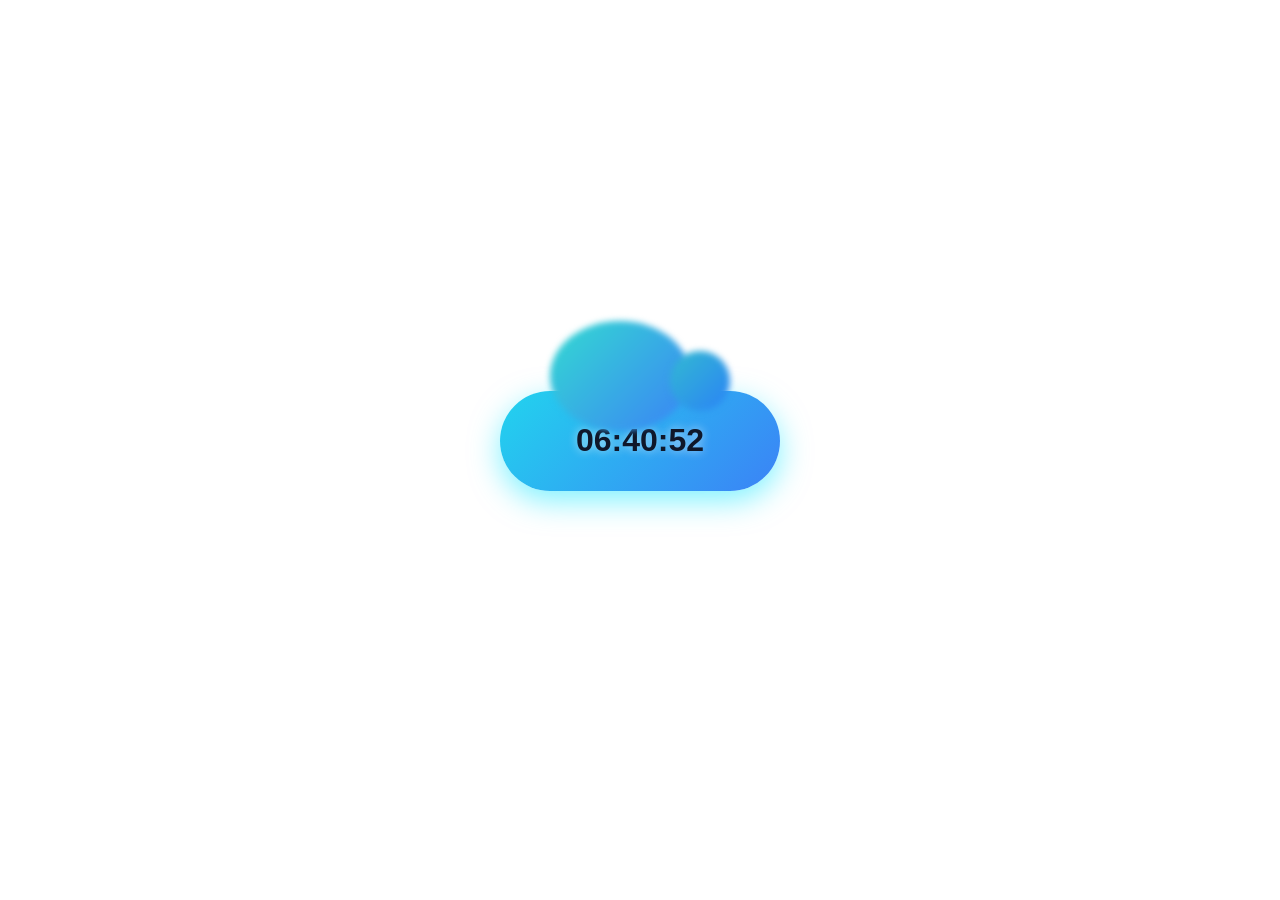
==== apps/cloud/Jam digital.html @ 33696b09 "Add files via upload" ====
<!DOCTYPE html>
<html lang="ms">
<head>
<meta charset="UTF-8">
<title>Jam Awan</title>

<style>
body {
  margin: 0;
  background: transparent;
  font-family: sans-serif;
  display: flex;
  justify-content: center;
  align-items: center;
  height: 100vh;
}

/* CLOUD */
.cloud {
  position: relative;
}

/* CONTAINER (DRAG + RESIZE) */
.cloud-box {
  position: absolute;
  top: 50%;
  left: 50%;
  transform: translate(-50%, -50%);
  width: 300px;
  height: 150px;
  cursor: move;
}

.resize-handle {
  width: 15px;
  height: 15px;
  background:transparent;
  position: absolute;
  right: -5px;
  bottom: -5px;
  cursor: se-resize;
  border-radius: 3px;
}

/* SHAPE */
.cloud-shape {
  width: 280px;
  height: 100px;
 background: linear-gradient(135deg, #22d3ee, #3b82f6);
  border-radius: 60px;
  position: relative;

  display: flex;
  justify-content: center;
  align-items: center;

  box-shadow: 0 10px 30px rgba(0,229,255,0.5);

}

/* bulat kiri */
.cloud-shape::before {
  content: "";
  position: absolute;
  width: 140px;
  height: 110px;
  background: linear-gradient(135deg, #33dad1, #3b82f6);
  
  border-radius: 50%;
  top: -70px;
  left: 50px;
  filter: blur(3px);
}

/* bulat kanan */
.cloud-shape::after {
  content: "";
  position: absolute;
  width: 60px;
  height: 60px;
  background: linear-gradient(135deg, #32bad1, #2b82f6);
  border-radius: 50%;
  top: -40px;
  right: 50px;
  filter: blur(3px);
}

.cloud:hover {
  transform: scale(1.05);
  transition: 0.3s;
}

/* CLOCK */
#clock {
  font-size: 2rem;
  font-weight: bold;
  color: #0f172a;
  text-shadow: 0 0 10px rgba(255,255,255,0.6);
}

.visualizer {
  display: flex;
  gap: 5px;
  justify-content: center;
  margin-top: -1px;
}

.visualizer span {
  width: 8px;
  height: 20px;
  border-radius: 5px;
  animation: bounce 1s infinite ease-in-out, colorChange 5s infinite alternate;
}

/* delay supaya bars tak seragam */
.visualizer span:nth-child(1) { animation-delay: 0s, 0s; }
.visualizer span:nth-child(2) { animation-delay: 0.2s, 0.2s; }
.visualizer span:nth-child(3) { animation-delay: 0.4s, 0.4s; }
.visualizer span:nth-child(4) { animation-delay: 0.6s, 0.6s; }
.visualizer span:nth-child(5) { animation-delay: 0.8s, 0.8s; }
.visualizer span:nth-child(6) { animation-delay: 0.6s, 0.10s; }
.visualizer span:nth-child(7) { animation-delay: 0.4s, 0.12s; }
.visualizer span:nth-child(8) { animation-delay: 0.2s, 0.14s; }

@keyframes bounce {
  0%, 100% { height: 20px; }
  50% { height: 60px; }
}

@keyframes colorChange {
  0% { background: #00e5ff; }
  12.5% { background: #ff3c00; }
  25% { background: #ffdd00; }
  37.5% { background: #6bff00; }
  62.5% { background: #00e5ff; }
    75% { background: #6bff00; }
      87.5% { background: #ff00ff; }
        100% { background: #00e5ff; }
}
</style>

</head>
<body>
<div class="cloud-box"></div>
<div class="cloud">
  <div class="cloud-shape">
    <div id="clock"></div>
  </div>
  <div class="visualizer">
  <span></span>
  <span></span>
  <span></span>
  <span></span>
  <span></span>
  <span></span>
  <span></span>
  <span></span>
</div>
<div class="resize-handle"></div>
</div>



<script>
function Clock() {
  const now = new Date();
  let hours = String(now.getHours()).padStart(2, '0');
  let minutes = String(now.getMinutes()).padStart(2, '0');
  let seconds = String(now.getSeconds()).padStart(2, '0');

  document.getElementById('clock').textContent =
    `${hours}:${minutes}:${seconds}`;
}

setInterval(Clock, 1000);
Clock();

const box = document.querySelector(".cloud-box");
let isDragging = false, offsetX, offsetY;

box.addEventListener("mousedown", (e) => {
  if (e.target.classList.contains("resize-handle")) return;
  isDragging = true;
  offsetX = e.clientX - box.offsetLeft;
  offsetY = e.clientY - box.offsetTop;
});

document.addEventListener("mousemove", (e) => {
  if (!isDragging) return;
  box.style.left = e.clientX - offsetX + "px";
  box.style.top = e.clientY - offsetY + "px";
  box.style.transform = "none";
});

document.addEventListener("mouseup", () => {
  isDragging = false;
});

// RESIZE
const handle = document.querySelector(".resize-handle");
let isResizing = false;

handle.addEventListener("mousedown", () => {
  isResizing = true;
});

document.addEventListener("mousemove", (e) => {
  if (!isResizing) return;
  box.style.width = e.clientX - box.offsetLeft + "px";
  box.style.height = e.clientY - box.offsetTop + "px";
});

document.addEventListener("mouseup", () => {
  isResizing = false;
});
</script>

</body>
</html>
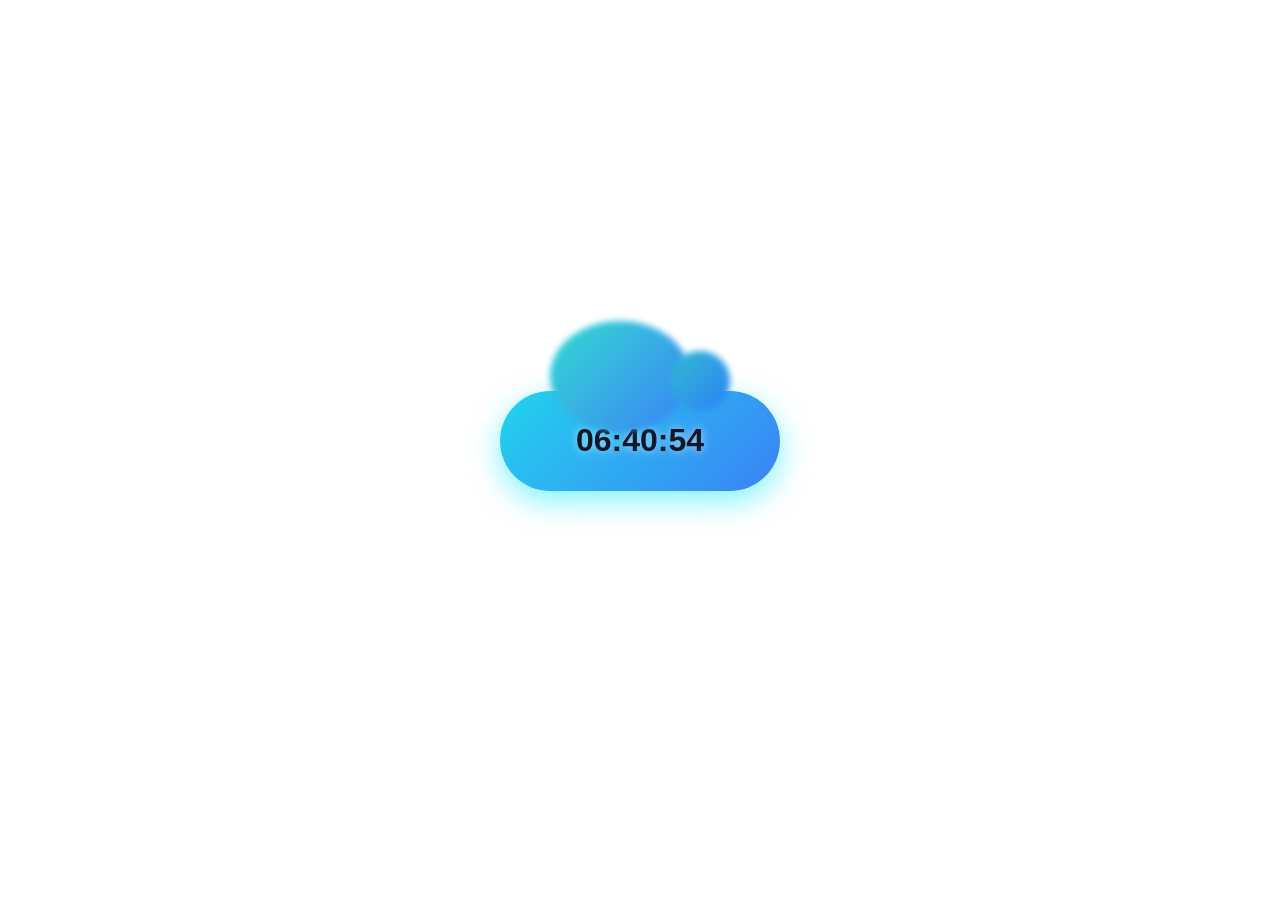
==== commit 59c542ce: "Update Jam digital.html" ====
--- a/apps/cloud/Jam digital.html
+++ b/apps/cloud/Jam digital.html
@@ -2,7 +2,7 @@
 <html lang="ms">
 <head>
 <meta charset="UTF-8">
-<title>Jam Awan</title>
+<title>Clova</title>
 
 <style>
 body {
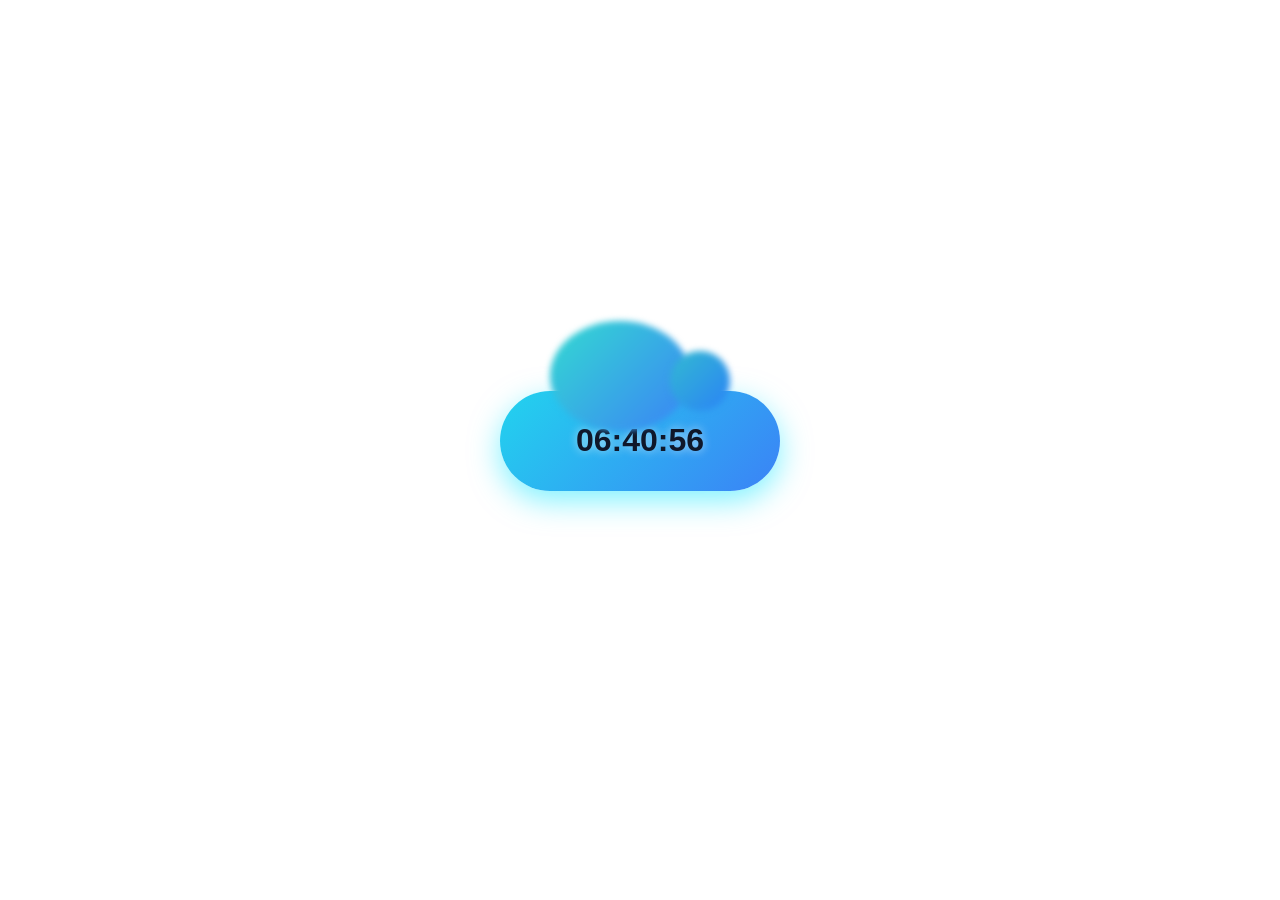
==== commit bb2f0d09: "Update Jam digital.html" ====
--- a/apps/cloud/Jam digital.html
+++ b/apps/cloud/Jam digital.html
@@ -3,6 +3,9 @@
 <head>
 <meta charset="UTF-8">
 <title>Clova</title>
+
+    <link rel="manifest" href="manifest.json">
+  <meta name="theme-color" content="#2ab6af">
 
 <style>
 body {
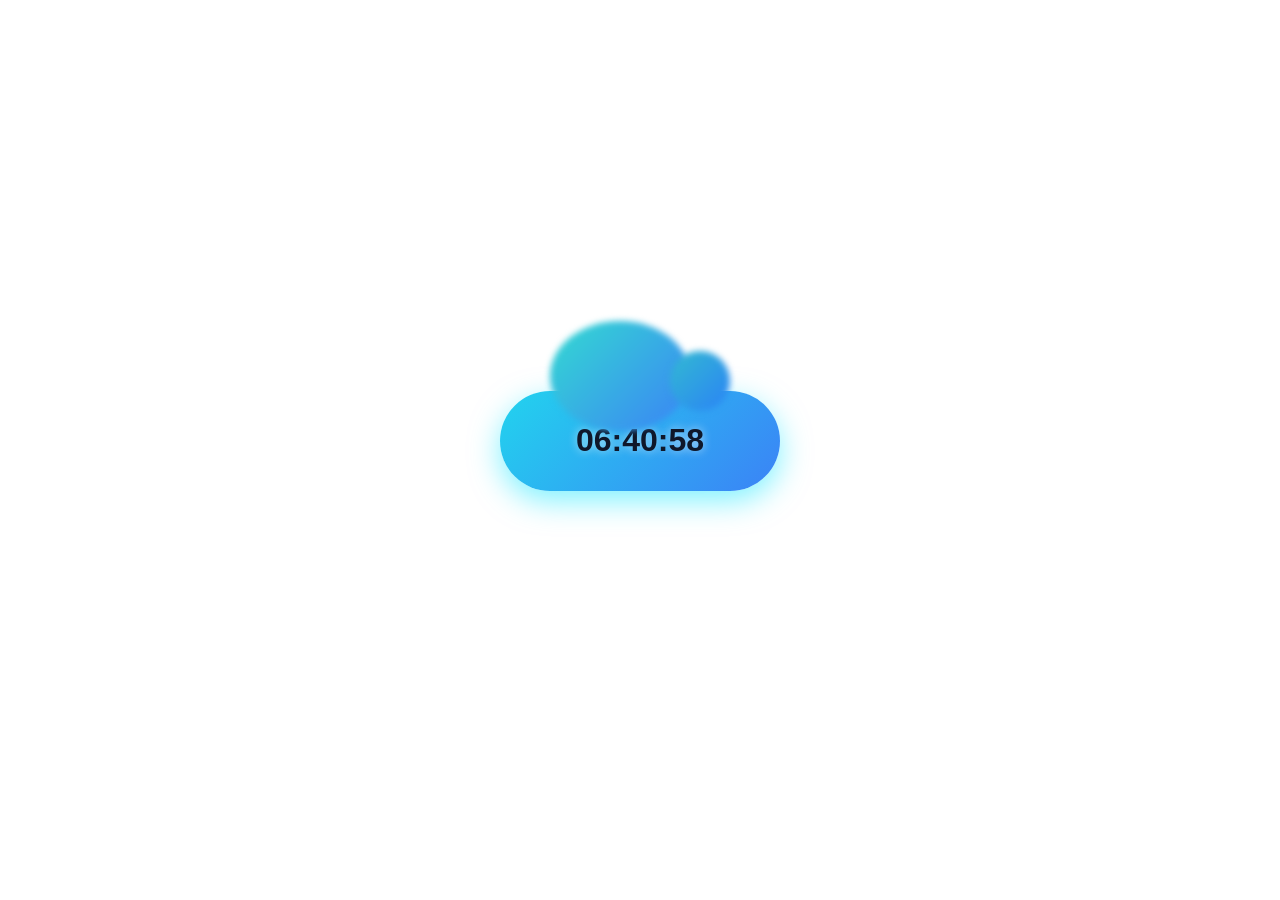
==== commit be5caa7e: "Update Clova.html" ====
--- a/apps/cloud/Jam digital.html
+++ b/apps/cloud/Jam digital.html
@@ -218,5 +218,12 @@
 });
 </script>
 
+    <script>
+if ('serviceWorker' in navigator) {
+  navigator.serviceWorker.register('service-worker.js')
+    .then(() => console.log('Service Worker Registered'));
+}
+</script>
+
 </body>
 </html>
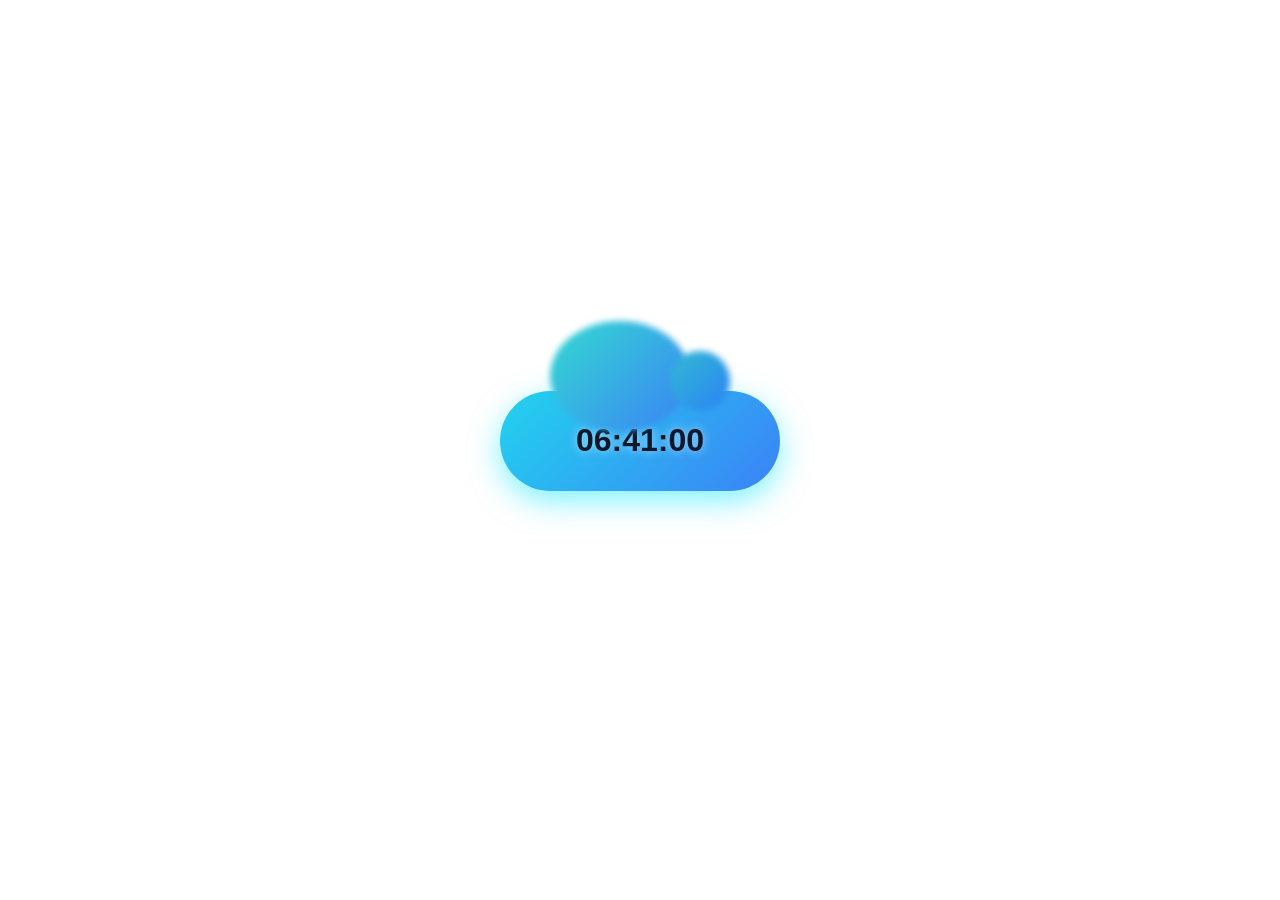
==== commit 2da5c05d: "Update Jam digital.html" ====
--- a/apps/cloud/Jam digital.html
+++ b/apps/cloud/Jam digital.html
@@ -216,14 +216,13 @@
 document.addEventListener("mouseup", () => {
   isResizing = false;
 });
+
+    if ("serviceWorker" in navigator) {
+  navigator.serviceWorker.register("sw.js");
+}
+    
 </script>
 
-    <script>
-if ('serviceWorker' in navigator) {
-  navigator.serviceWorker.register('service-worker.js')
-    .then(() => console.log('Service Worker Registered'));
-}
-</script>
 
 </body>
 </html>
